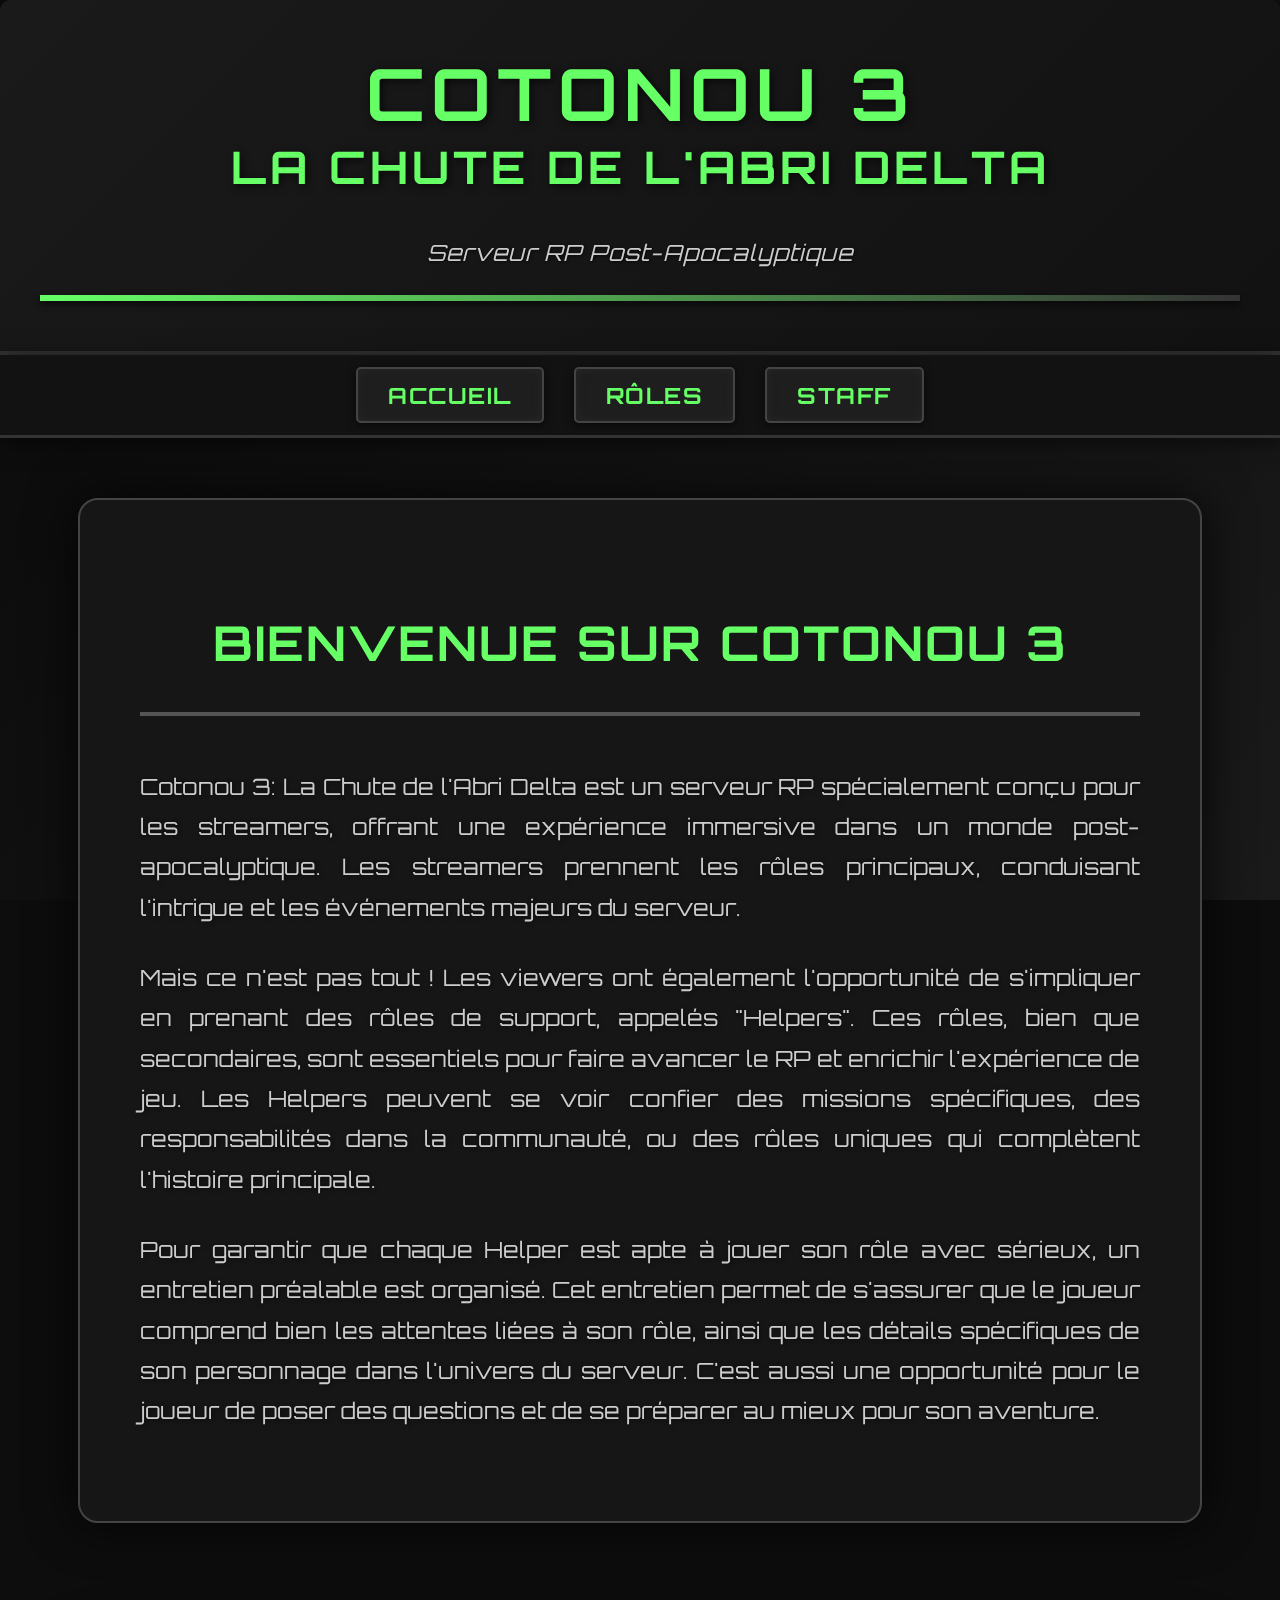
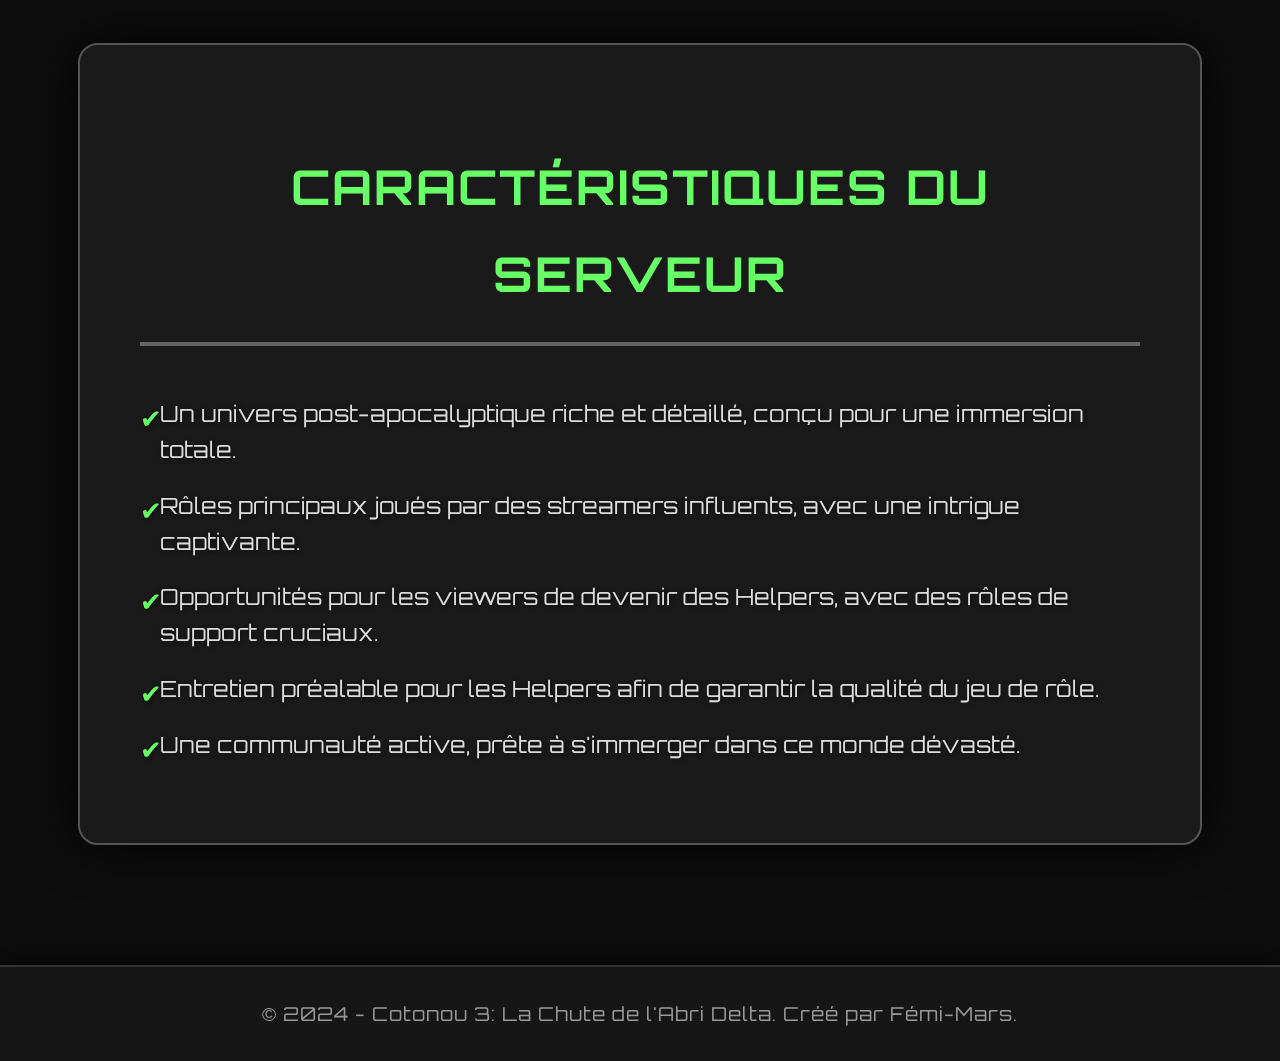
==== index.html @ 6d78caeb "Add files via upload" ====
<!DOCTYPE html>
<html lang="fr">
<head>
    <meta charset="UTF-8">
    <meta name="viewport" content="width=device-width, initial-scale=1.0">
    <title>Accueil - Cotonou 3: La Chute de l'Abri Delta</title>
    <link rel="stylesheet" href="css/style.css">
    <link rel="stylesheet" href="css/style-accueil.css">
</head>
<body>
    <header>
        <h1>COTONOU 3</h1>
        <h2>LA CHUTE DE L'ABRI DELTA</h2>
        <p>Serveur RP Post-Apocalyptique</p>
    </header>

    <nav>
        <ul>
            <li><a href="index.html">Accueil</a></li>
            <li><a href="personnages.html">Rôles</a></li>
            <li><a href="staff.html">Staff</a></li>
        </ul>
    </nav>
    <section id="presentation">
        <h2>Bienvenue sur Cotonou 3</h2>
        <p>
            Cotonou 3: La Chute de l'Abri Delta est un serveur RP spécialement conçu pour les streamers, offrant une expérience immersive dans un monde post-apocalyptique. Les streamers prennent les rôles principaux, conduisant l'intrigue et les événements majeurs du serveur. 
        </p>
        <p>
            Mais ce n'est pas tout ! Les viewers ont également l'opportunité de s'impliquer en prenant des rôles de support, appelés "Helpers". Ces rôles, bien que secondaires, sont essentiels pour faire avancer le RP et enrichir l'expérience de jeu. Les Helpers peuvent se voir confier des missions spécifiques, des responsabilités dans la communauté, ou des rôles uniques qui complètent l'histoire principale.
        </p>
        <p>
            Pour garantir que chaque Helper est apte à jouer son rôle avec sérieux, un entretien préalable est organisé. Cet entretien permet de s'assurer que le joueur comprend bien les attentes liées à son rôle, ainsi que les détails spécifiques de son personnage dans l'univers du serveur. C'est aussi une opportunité pour le joueur de poser des questions et de se préparer au mieux pour son aventure.
        </p>
    </section>
    <section id="features">
        <h2>Caractéristiques du Serveur</h2>
        <ul>
            <li>Un univers post-apocalyptique riche et détaillé, conçu pour une immersion totale.</li>
            <li>Rôles principaux joués par des streamers influents, avec une intrigue captivante.</li>
            <li>Opportunités pour les viewers de devenir des Helpers, avec des rôles de support cruciaux.</li>
            <li>Entretien préalable pour les Helpers afin de garantir la qualité du jeu de rôle.</li>
            <li>Une communauté active, prête à s'immerger dans ce monde dévasté.</li>
        </ul>
    </section>
    <footer>
        <p>&copy; 2024 - Cotonou 3: La Chute de l'Abri Delta. Créé par Fémi-Mars.</p>
    </footer>
    <script src="js/script.js"></script>
</body>
</html>
---- css/style.css ----
/* Importation de la police Orbitron */
@import url('https://fonts.googleapis.com/css2?family=Orbitron:wght@400;700&display=swap');

/* Style général */
body {
    font-family: 'Orbitron', sans-serif;
    background-color: #0d0d0d;
    color: #eaeaea;
    margin: 0;
    padding: 0;
    line-height: 1.8;
    display: flex;
    flex-direction: column;
    min-height: 100vh;
    background-image: linear-gradient(135deg, #0d0d0d 25%, #1a1a1a 100%);
    background-attachment: fixed;
}

/* Arrière-plan texturé avec effet métallique et craquelé */
body::before {
    content: '';
    position: fixed;
    top: 0;
    left: 0;
    width: 100%;
    height: 100%;
    background: url('https://www.transparenttextures.com/patterns/brushed-alum.png') repeat;
    opacity: 0.07;
    z-index: -1;
}

body::after {
    content: '';
    position: fixed;
    top: 0;
    left: 0;
    width: 100%;
    height: 100%;
    background: url('https://www.transparenttextures.com/patterns/dark-matter.png') repeat;
    opacity: 0.1;
    z-index: -2;
}

/* Style pour l'en-tête */
header {
    background: linear-gradient(135deg, #1a1a1a, #121212);
    padding: 50px 40px;
    text-align: center;
    border-bottom: 4px solid #333;
    box-shadow: 0 0 30px rgba(0, 0, 0, 0.8);
    position: relative;
    z-index: 2;
    border-radius: 10px 10px 0 0;
}

/* Texte de l'en-tête */
header h1 {
    color: #66ff66;
    font-size: 4.5rem;
    margin: 0;
    text-shadow: 2px 2px 8px rgba(0, 0, 0, 0.7);
    letter-spacing: 6px;
    line-height: 1.2;
}

header h2 {
    color: #66ff66;
    font-size: 2.8rem;
    margin-top: 5px;
    text-shadow: 2px 2px 8px rgba(0, 0, 0, 0.7);
    letter-spacing: 4px;
    line-height: 1.2;
}

header p {
    font-size: 1.4rem;
    color: #cccccc;
    margin-top: 15px;
    font-style: italic;
    letter-spacing: 1px;
    text-shadow: 1px 1px 3px rgba(0, 0, 0, 0.7);
}

/* Barrière métallique décorative sous le header */
header::after {
    content: '';
    display: block;
    width: 100%;
    height: 6px;
    background: linear-gradient(90deg, #66ff66 0%, #333 100%);
    box-shadow: 0 3px 7px rgba(0, 0, 0, 0.7);
    margin-top: 15px;
}

/* Navigation */
nav {
    background: #121212;
    border-bottom: 3px solid #333;
    padding: 20px 0;
    box-shadow: 0 3px 20px rgba(0, 0, 0, 0.6);
    position: sticky;
    top: 0;
    z-index: 100;
}

nav ul {
    list-style: none;
    margin: 0;
    padding: 0;
    display: flex;
    justify-content: center;
    gap: 30px;
}

nav ul li a {
    text-decoration: none;
    color: #66ff66;
    font-weight: bold;
    font-size: 1.4rem;
    padding: 12px 30px;
    border-radius: 5px;
    background: #1e1e1e;
    border: 2px solid #444;
    box-shadow: 0 2px 8px rgba(0, 0, 0, 0.6), inset 0 0 10px rgba(50, 50, 50, 0.5);
    text-transform: uppercase;
    letter-spacing: 1.5px;
    font-family: 'Orbitron', sans-serif;
    transition: background 0.3s, color 0.3s, transform 0.2s, box-shadow 0.3s;
}

nav ul li a:hover {
    background: #323232;
    color: #ffffff;
    transform: translateY(-3px);
    box-shadow: 0 4px 12px rgba(0, 0, 0, 0.8), inset 0 0 15px rgba(50, 50, 50, 0.6);
}

/* Pied de page */
footer {
    text-align: center;
    padding: 30px;
    background: #161616;
    border-top: 2px solid #333;
    box-shadow: 0 -2px 30px rgba(0, 0, 0, 0.7);
    margin-top: 60px;
}

footer p {
    margin: 0;
    color: #999999;
    font-size: 1.2rem;
    letter-spacing: 1px;
}
---- css/style-accueil.css ----
/* Style pour la section de présentation */
#presentation {
    padding: 60px;
    margin: 60px auto;
    max-width: 1000px;
    background: #161616;
    border-radius: 20px;
    box-shadow: 0 0 50px rgba(0, 0, 0, 0.8);
    border: 2px solid #444;
    backdrop-filter: blur(6px);
    position: relative;
    z-index: 1;
}

#presentation h2 {
    font-size: 3rem;
    color: #66ff66;
    border-bottom: 4px solid #555;
    padding-bottom: 25px;
    margin-bottom: 50px;
    text-transform: uppercase;
    letter-spacing: 2px;
    text-align: center;
}

#presentation p {
    font-size: 1.4rem;
    color: #cccccc;
    line-height: 1.8;
    margin-bottom: 30px;
    text-align: justify;
    text-shadow: 1px 1px 4px rgba(0, 0, 0, 0.5);
}

/* Style pour la section des caractéristiques */
#features {
    padding: 60px;
    margin: 60px auto;
    max-width: 1000px;
    background: #1a1a1a;
    border-radius: 20px;
    box-shadow: 0 0 50px rgba(0, 0, 0, 0.8);
    border: 2px solid #555;
    backdrop-filter: blur(6px);
    position: relative;
    z-index: 1;
}

#features h2 {
    font-size: 3rem;
    color: #66ff66;
    border-bottom: 4px solid #666;
    padding-bottom: 25px;
    margin-bottom: 50px;
    text-transform: uppercase;
    letter-spacing: 2px;
    text-align: center;
}

#features ul {
    list-style: none;
    padding: 0;
    margin: 0;
    font-size: 1.4rem;
    color: #dddddd;
    text-shadow: 1px 1px 4px rgba(0, 0, 0, 0.5);
}

#features ul li {
    margin-bottom: 20px;
    padding-left: 20px;
    position: relative;
    line-height: 1.6;
}

#features ul li::before {
    content: "✔";
    color: #66ff66;
    position: absolute;
    left: 0;
    top: 0;
    font-size: 1.6rem;
    transform: translateY(2px);
}

/* Animation pour les sections de l'accueil */
#presentation, #features {
    opacity: 0;
    transform: translateY(20px);
    transition: opacity 1s ease, transform 1s ease;
}

#presentation.visible, #features.visible {
    opacity: 1;
    transform: translateY(0);
}
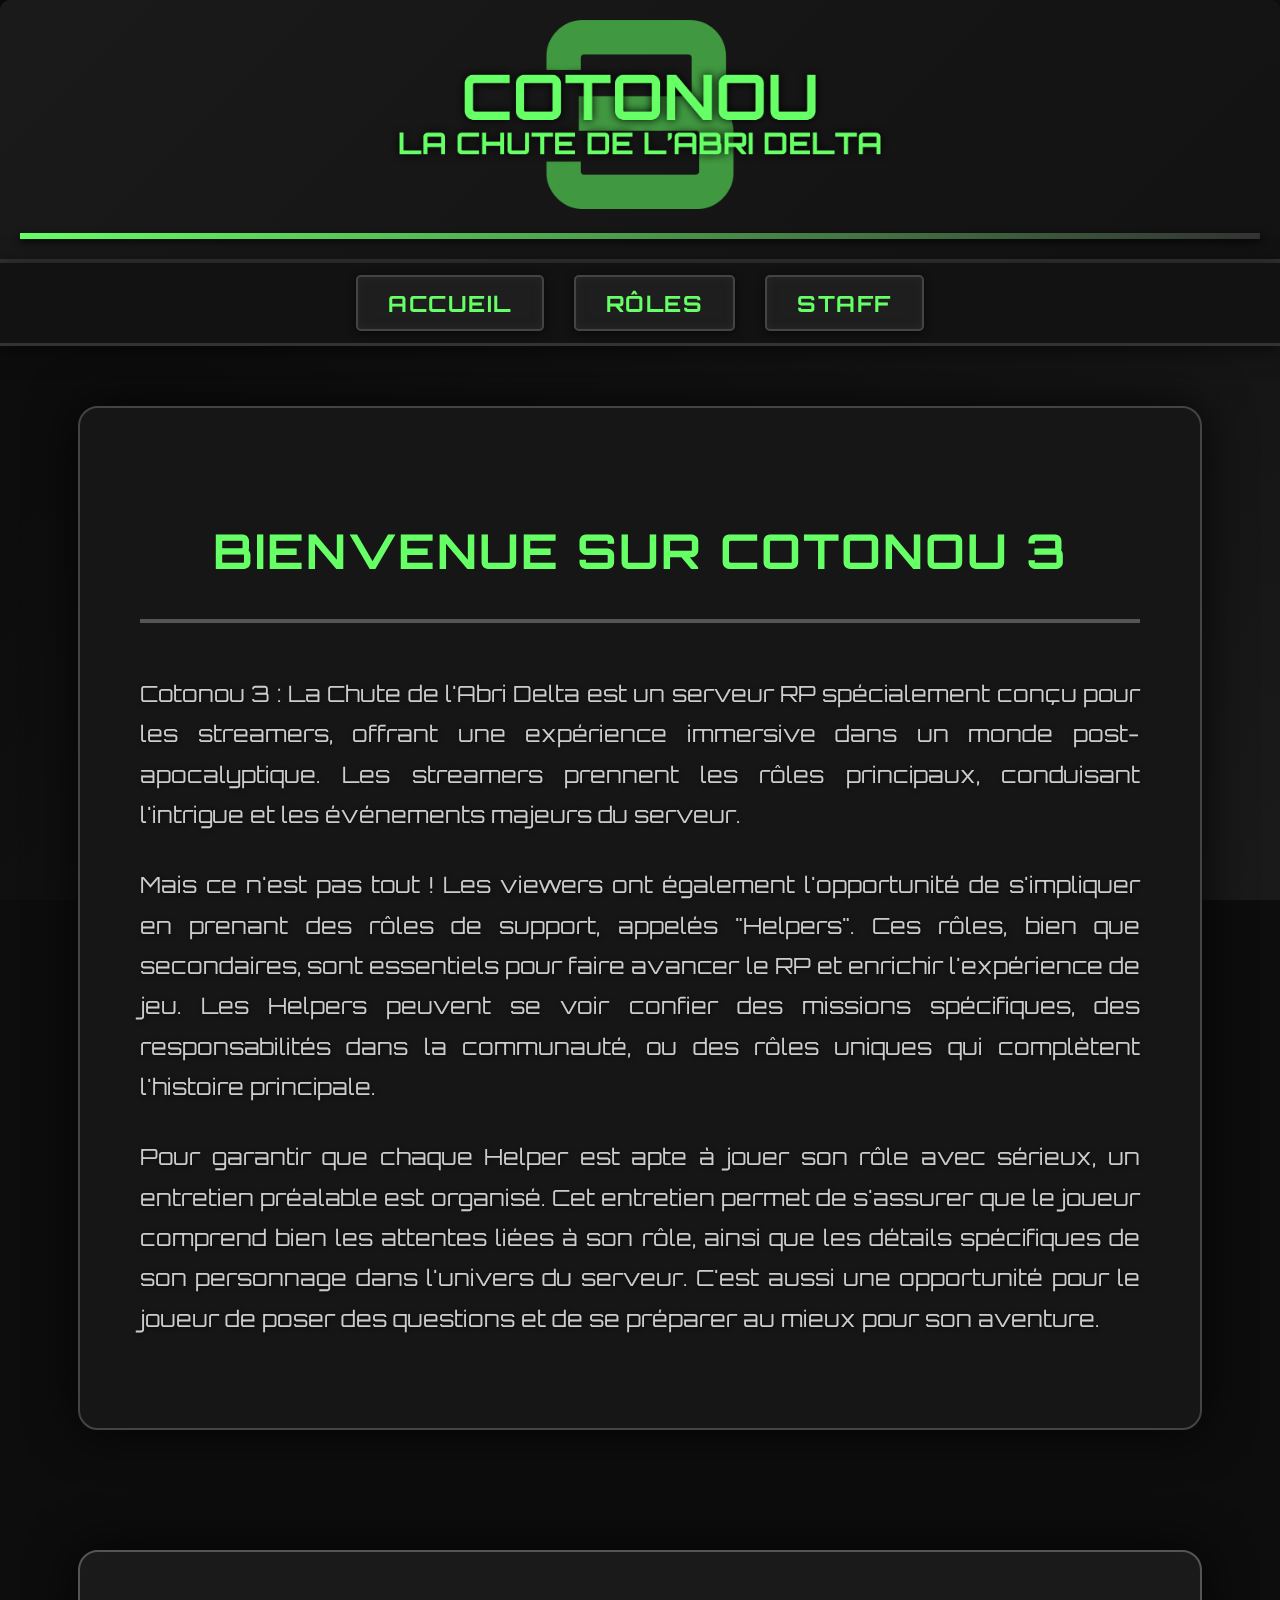
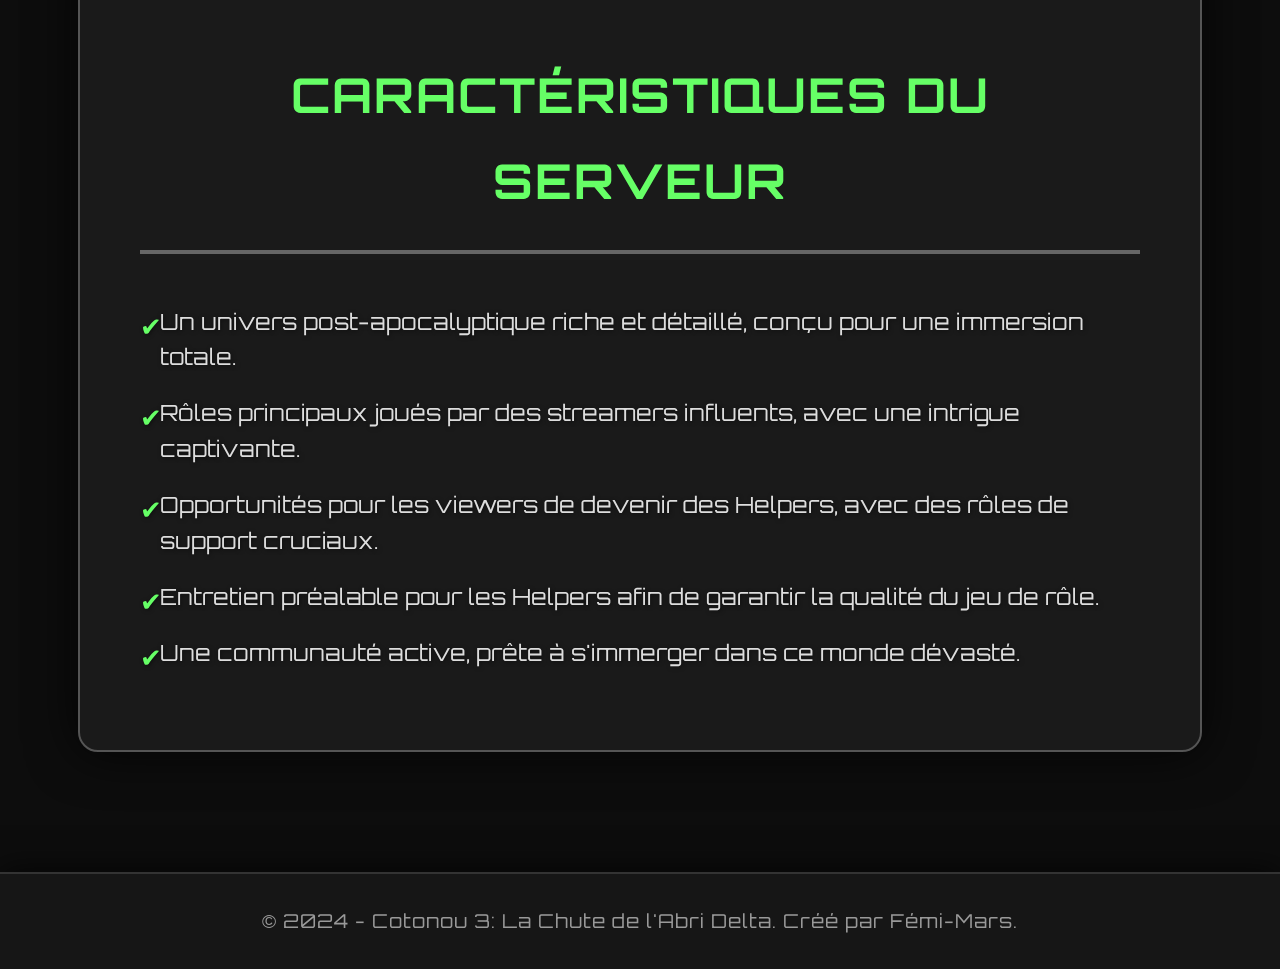
==== commit dc8a1c4d: "Add files via upload" ====
--- a/index.html
+++ b/index.html
@@ -9,10 +9,11 @@
 </head>
 <body>
     <header>
-        <h1>COTONOU 3</h1>
-        <h2>LA CHUTE DE L'ABRI DELTA</h2>
-        <p>Serveur RP Post-Apocalyptique</p>
-    </header>
+    <div class="logo-container">
+        <img src="img/logo.png" alt="Cotonou 3 Logo">
+    </div>
+</header>
+
 
     <nav>
         <ul>
@@ -24,7 +25,7 @@
     <section id="presentation">
         <h2>Bienvenue sur Cotonou 3</h2>
         <p>
-            Cotonou 3: La Chute de l'Abri Delta est un serveur RP spécialement conçu pour les streamers, offrant une expérience immersive dans un monde post-apocalyptique. Les streamers prennent les rôles principaux, conduisant l'intrigue et les événements majeurs du serveur. 
+            Cotonou 3 : La Chute de l'Abri Delta est un serveur RP spécialement conçu pour les streamers, offrant une expérience immersive dans un monde post-apocalyptique. Les streamers prennent les rôles principaux, conduisant l'intrigue et les événements majeurs du serveur. 
         </p>
         <p>
             Mais ce n'est pas tout ! Les viewers ont également l'opportunité de s'impliquer en prenant des rôles de support, appelés "Helpers". Ces rôles, bien que secondaires, sont essentiels pour faire avancer le RP et enrichir l'expérience de jeu. Les Helpers peuvent se voir confier des missions spécifiques, des responsabilités dans la communauté, ou des rôles uniques qui complètent l'histoire principale.
--- a/css/style.css
+++ b/css/style.css
@@ -1,7 +1,7 @@
 /* Importation de la police Orbitron */
 @import url('https://fonts.googleapis.com/css2?family=Orbitron:wght@400;700&display=swap');
 
-/* Style général */
+/* ---- Style général ---- */
 body {
     font-family: 'Orbitron', sans-serif;
     background-color: #0d0d0d;
@@ -16,7 +16,7 @@
     background-attachment: fixed;
 }
 
-/* Arrière-plan texturé avec effet métallique et craquelé */
+/* ---- Arrière-plan texturé avec effet métallique et craquelé ---- */
 body::before {
     content: '';
     position: fixed;
@@ -41,10 +41,10 @@
     z-index: -2;
 }
 
-/* Style pour l'en-tête */
+/* ---- Style pour l'en-tête ---- */
 header {
     background: linear-gradient(135deg, #1a1a1a, #121212);
-    padding: 50px 40px;
+    padding: 20px;
     text-align: center;
     border-bottom: 4px solid #333;
     box-shadow: 0 0 30px rgba(0, 0, 0, 0.8);
@@ -53,32 +53,16 @@
     border-radius: 10px 10px 0 0;
 }
 
-/* Texte de l'en-tête */
-header h1 {
-    color: #66ff66;
-    font-size: 4.5rem;
-    margin: 0;
-    text-shadow: 2px 2px 8px rgba(0, 0, 0, 0.7);
-    letter-spacing: 6px;
-    line-height: 1.2;
+/* Conteneur pour le logo */
+.logo-container {
+    position: relative;
+    display: inline-block;
+    max-width: 500px; /* Ajustez cette valeur en fonction de la taille souhaitée du logo */
 }
 
-header h2 {
-    color: #66ff66;
-    font-size: 2.8rem;
-    margin-top: 5px;
-    text-shadow: 2px 2px 8px rgba(0, 0, 0, 0.7);
-    letter-spacing: 4px;
-    line-height: 1.2;
-}
-
-header p {
-    font-size: 1.4rem;
-    color: #cccccc;
-    margin-top: 15px;
-    font-style: italic;
-    letter-spacing: 1px;
-    text-shadow: 1px 1px 3px rgba(0, 0, 0, 0.7);
+.logo-container img {
+    width: 100%;
+    height: auto;
 }
 
 /* Barrière métallique décorative sous le header */
@@ -92,7 +76,7 @@
     margin-top: 15px;
 }
 
-/* Navigation */
+/* ---- Navigation ---- */
 nav {
     background: #121212;
     border-bottom: 3px solid #333;
@@ -135,7 +119,7 @@
     box-shadow: 0 4px 12px rgba(0, 0, 0, 0.8), inset 0 0 15px rgba(50, 50, 50, 0.6);
 }
 
-/* Pied de page */
+/* ---- Pied de page ---- */
 footer {
     text-align: center;
     padding: 30px;
@@ -151,3 +135,37 @@
     font-size: 1.2rem;
     letter-spacing: 1px;
 }
+
+/* ---- Style de la barre de défilement pour WebKit (Chrome, Safari) ---- */
+::-webkit-scrollbar {
+    width: 12px;
+    height: 12px;
+}
+
+::-webkit-scrollbar-track {
+    background: #1a1a1a;
+    border-radius: 6px;
+}
+
+::-webkit-scrollbar-thumb {
+    background: #66ff66;
+    border-radius: 6px;
+    border: 2px solid #121212;
+}
+
+::-webkit-scrollbar-thumb:hover {
+    background: #33cc33;
+}
+
+/* ---- Personnalisation pour Firefox ---- */
+* {
+    scrollbar-width: thin;
+    scrollbar-color: #66ff66 #1a1a1a;
+}
+
+/* Pour Internet Explorer et Edge */
+body {
+    scrollbar-face-color: #66ff66;
+    scrollbar-track-color: #1a1a1a;
+    scrollbar-base-color: #121212;
+}
